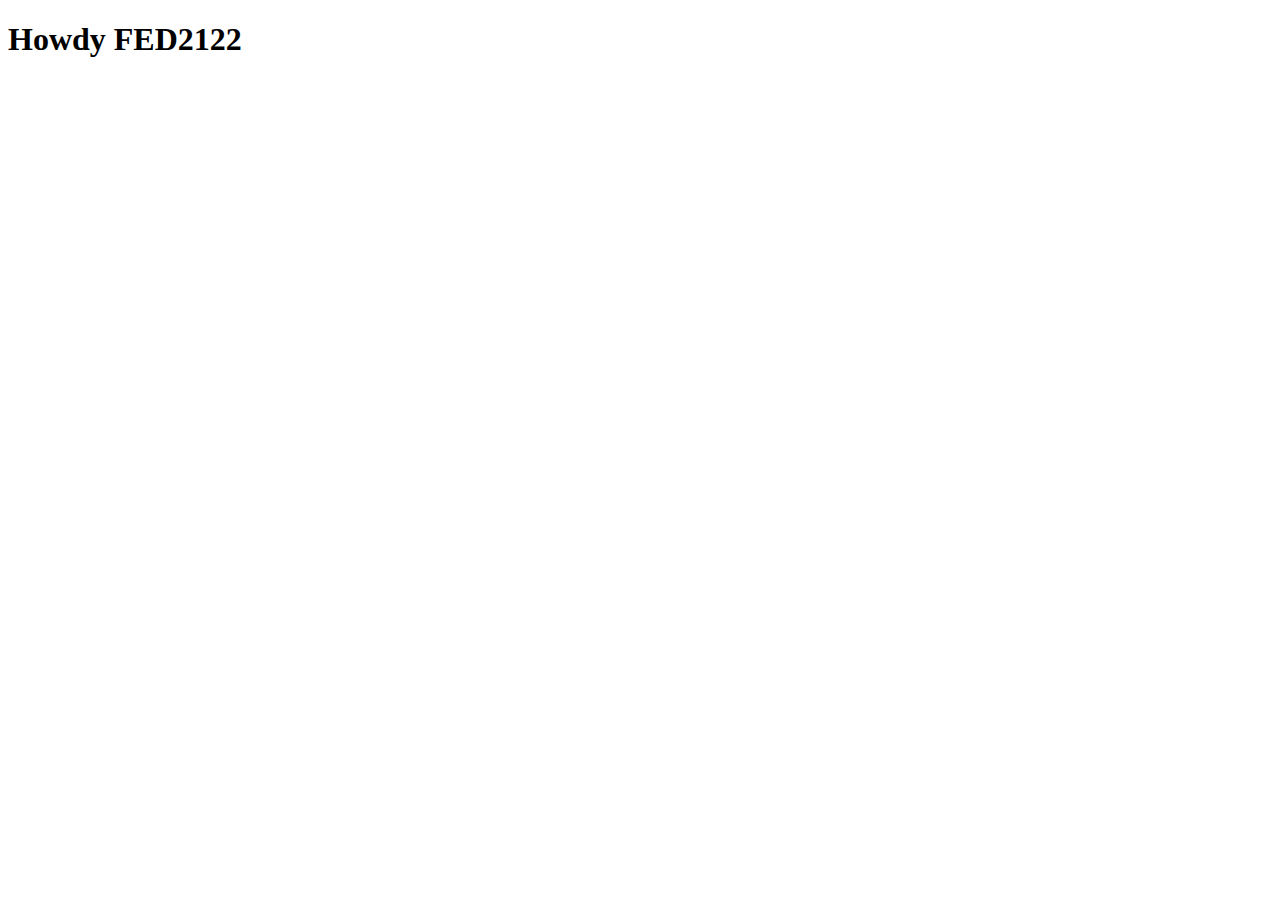
==== index.html @ 7eb24a73 "Add files via upload" ====
<!doctype html>
<html lang="nl">
	
<head>
	<meta charset="UTF-8">
	<meta name="author" content="jouw naam">
	<meta name="viewport" content="width=device-width, initial-scale=1">
	
	<title>Howdy FED2122</title>
	
	<link href="styles/style.css" rel="stylesheet">
	<link rel="icon" type="image/svg+xml" href="images/favicon.svg">
</head>

<body>
	<h1>Howdy FED2122</h1>

	<script src="scripts/script.js"></script>
</body>
	
</html>
---- styles/style.css ----
/* CSS Document */
*, *::after, *::before {
  box-sizing:border-box;  
}
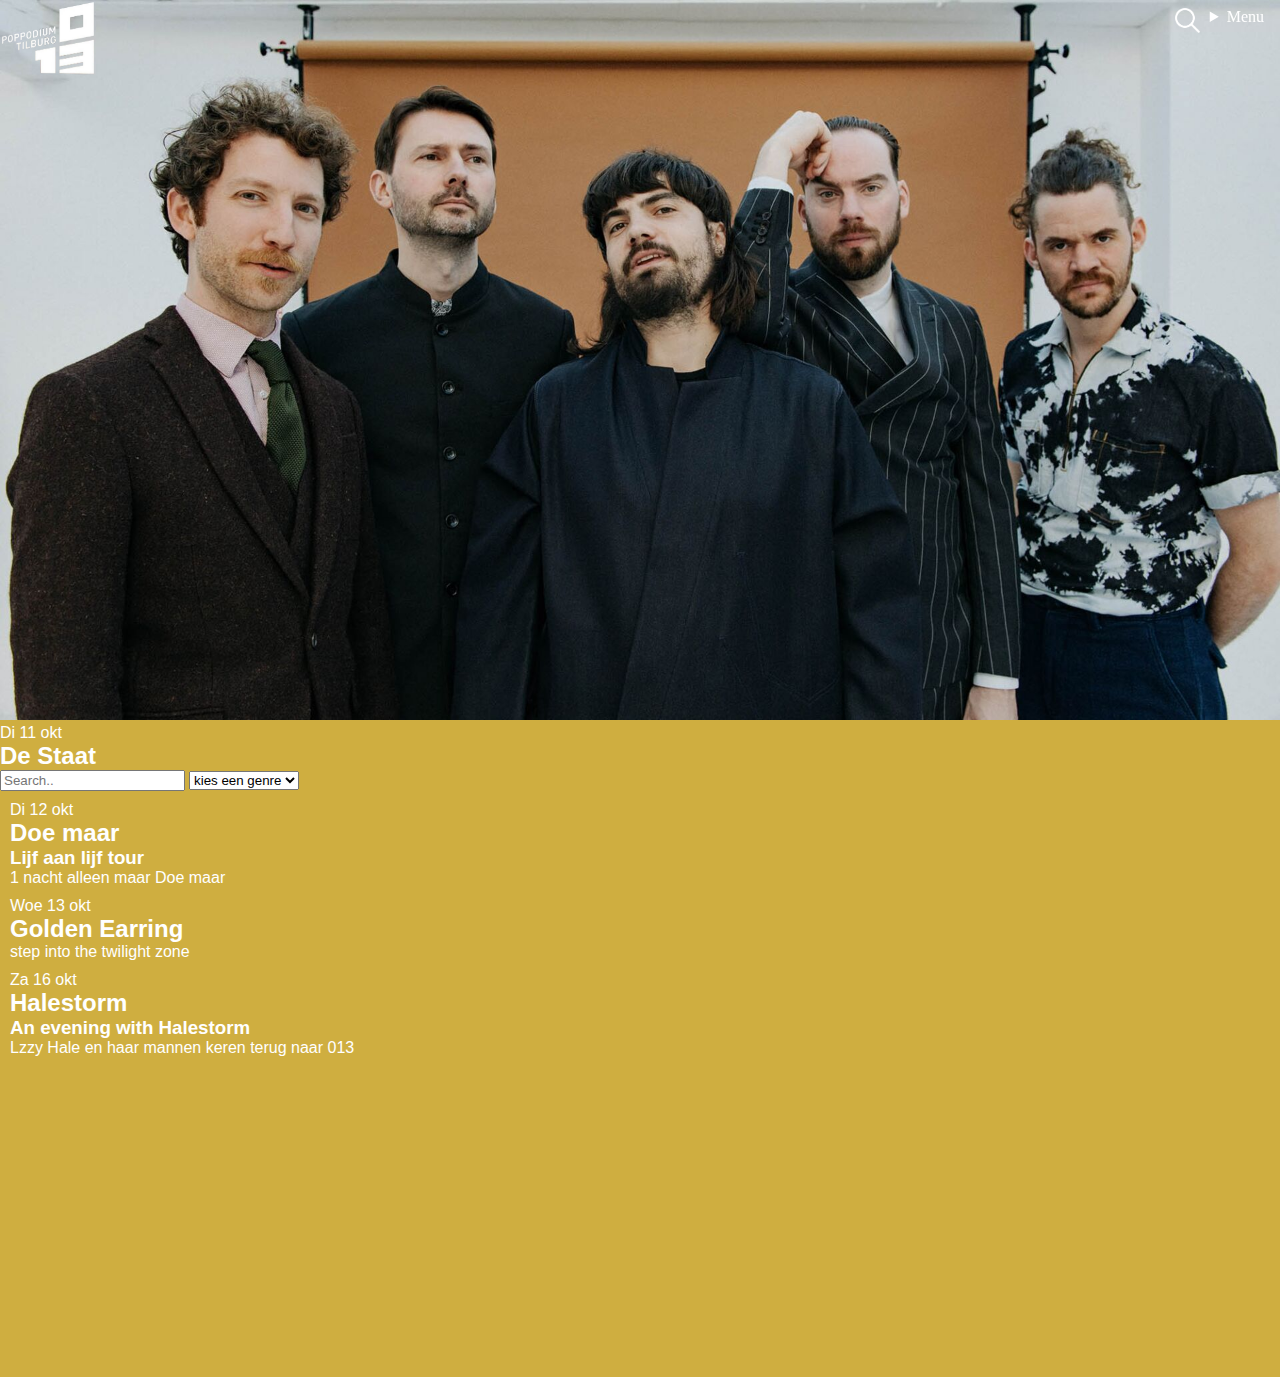
==== commit 8c9255e1: "Add files via upload" ====
--- a/index.html
+++ b/index.html
@@ -6,14 +6,74 @@
 	<meta name="author" content="jouw naam">
 	<meta name="viewport" content="width=device-width, initial-scale=1">
 	
-	<title>Howdy FED2122</title>
+	<title>Programma</title>
 	
 	<link href="styles/style.css" rel="stylesheet">
 	<link rel="icon" type="image/svg+xml" href="images/favicon.svg">
 </head>
 
 <body>
-	<h1>Howdy FED2122</h1>
+	<header>
+		<a href="zoeken">
+			<img src="./images/zoek.png" alt="zoekbalk" >
+			<details>
+				<summary>Menu</summary>	
+			</details>
+		</a>
+		<h1>
+			<a href="index.html">
+				<img src="./images/logo-013.png" alt="logo van het poppodium 013 Tilburg" >
+		 	</a>
+		</h1>
+	</header>
+	<section>
+		<div>
+			<img src="./images/destaat.jpeg" alt="">
+			<time>Di 11 okt</time>
+			<h2>De Staat</h2>
+		</div>
+	</section>
+
+	<form action="">
+		<input type="text" placeholder="Search..">
+
+		<select name="genres">
+			<option value="kies een genre">kies een genre</option>
+			<option value="hiphop">hiphop</option>
+			<option value="jaren 90">jaren 90</option>
+			<option value="pop-rock">pop-rock</option>
+		</select>	
+	</form>
+
+	<section>
+		<article>
+			<a href="detail.html">
+				<time> Di 12 okt</time>
+				<h2>Doe maar</h2>
+				<h3>Lijf aan lijf tour</h3>
+				<p>1 nacht alleen maar Doe maar</p>
+			</a>
+		</article>
+
+		<article>
+			<a href="detail.html">
+				<time> Woe 13 okt</time>
+				<h2>Golden Earring</h2>
+				<p>step into the twilight zone</p>
+			</a>
+		</article>
+
+		<article>
+			<a href="detail.html">
+				<time> Za 16 okt </time>
+				<h2>Halestorm</h2>
+				<h3>An evening with Halestorm</h3>
+				<p>Lzzy Hale en haar mannen keren terug naar 013</p>
+			</a>
+		</article>
+	</section>
+		
+	
 
 	<script src="scripts/script.js"></script>
 </body>
--- a/styles/style.css
+++ b/styles/style.css
@@ -1,5 +1,74 @@
 /* CSS Document */
 *, *::after, *::before {
   box-sizing:border-box;  
+  margin: 0;
 }
 
+:root{
+  --main-color:#cfae40;
+  --color2:#fff;
+}
+
+/* ALGEMEEN */
+
+body{
+  background-color: var(--main-color);
+  z-index: -2;
+  padding-bottom: 20em;
+}
+
+H1, h2, h3, p, time{
+  color: var(--color2);
+  font-family: 'Source Sans Pro', sans-serif;
+}
+
+a{
+  text-decoration: none;
+  color: black;
+}
+
+article{
+  margin-left: 10px;
+  margin-top: 10px;
+}
+
+/* HEADER */
+header{
+  position: fixed;
+  width: 100%;
+  height: 100%;
+  z-index: 1;
+}
+
+details{
+  color: var(--color2) ;
+  position: fixed;
+  right: 1em;
+  top: .5em;
+}
+
+h1 img{
+  width: 3em;
+  margin:0;
+}
+
+header > a img{
+  position: fixed;
+  right: 5em;
+  top: .5em;
+  width: 25px;
+
+}
+
+/* SECTION EEN */
+section:first-of-type{
+  position: relative;
+  
+}
+
+section:first-of-type img {
+  top: 0;
+  width:100%;
+  z-index: -1;
+}
+
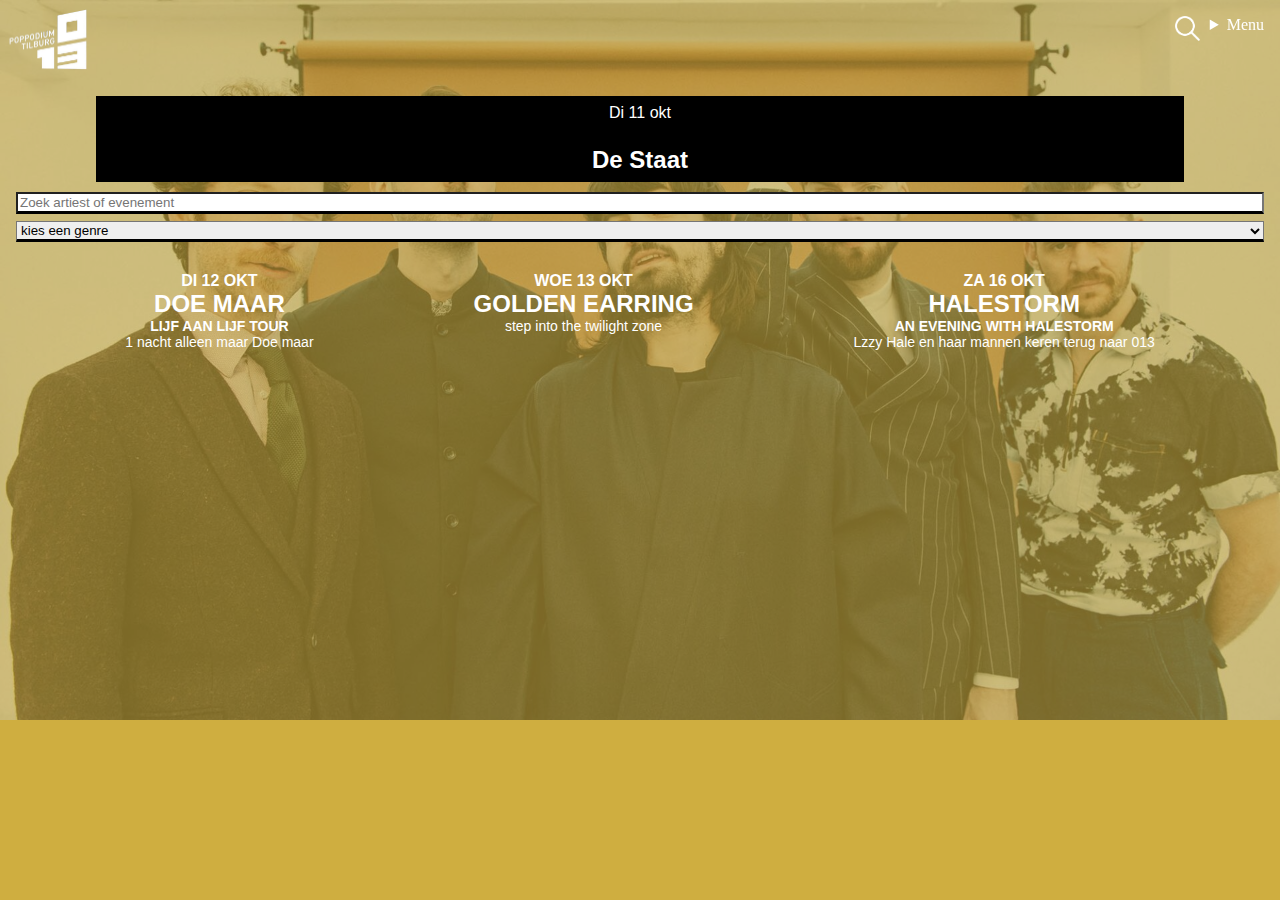
==== commit 0b21d4f5: "Add files via upload" ====
--- a/index.html
+++ b/index.html
@@ -18,6 +18,11 @@
 			<img src="./images/zoek.png" alt="zoekbalk" >
 			<details>
 				<summary>Menu</summary>	
+				<summary>Programma</summary>
+				<summary>Nieuws</summary>
+				<summary>Bezoekers Info</summary>	
+				<summary>Over 013</summary>
+				<summary>contact</summary>
 			</details>
 		</a>
 		<h1>
@@ -28,14 +33,16 @@
 	</header>
 	<section>
 		<div>
-			<img src="./images/destaat.jpeg" alt="">
+			<img src="./images/destaat.jpeg" alt="een foto van de staat">
+		</div>
+		<div>
 			<time>Di 11 okt</time>
 			<h2>De Staat</h2>
 		</div>
 	</section>
 
 	<form action="">
-		<input type="text" placeholder="Search..">
+		<input type="text" placeholder="Zoek artiest of evenement">
 
 		<select name="genres">
 			<option value="kies een genre">kies een genre</option>
--- a/styles/style.css
+++ b/styles/style.css
@@ -7,6 +7,7 @@
 :root{
   --main-color:#cfae40;
   --color2:#fff;
+  --color3:#000;
 }
 
 /* ALGEMEEN */
@@ -27,10 +28,7 @@
   color: black;
 }
 
-article{
-  margin-left: 10px;
-  margin-top: 10px;
-}
+
 
 /* HEADER */
 header{
@@ -44,18 +42,18 @@
   color: var(--color2) ;
   position: fixed;
   right: 1em;
-  top: .5em;
+  top: 1em;
 }
 
 h1 img{
-  width: 3em;
-  margin:0;
+  width: 2.5em;
+  margin:.25em;
 }
 
 header > a img{
   position: fixed;
   right: 5em;
-  top: .5em;
+  top: 1em;
   width: 25px;
 
 }
@@ -69,6 +67,100 @@
 section:first-of-type img {
   top: 0;
   width:100%;
+  padding-bottom: 1em;
+
   z-index: -1;
+
+  background: var(--main-color);
+  opacity: 0.4;
 }
 
+
+section:first-of-type div{
+  position: absolute;
+
+  
+}
+
+section:first-of-type div:nth-of-type(2){
+  position: absolute;
+  top: 5em;
+  left: 6em;
+  right: 6em;
+  display: inline-block;
+  
+  padding: .5em;
+  margin-top: 1em;
+  text-align: center;
+  
+  background-color: var(--color3);
+}
+
+section:first-of-type div:nth-of-type(2) h2{
+  margin-top: 1em;
+}
+
+
+
+/* FROM*/
+
+form{
+  position: absolute;
+  top: 12em;
+  left: 1em;
+  right: 1em;
+  
+  display: flex;
+  flex-direction: column;
+}
+
+form input, select {
+  border-bottom: 3px solid var(--color3) ;
+
+}
+
+form input:first-of-type{
+  margin-bottom: .5em;
+}
+
+/*SECTION TWEE*/
+section:nth-of-type(2){
+  position: relative;
+  top: 17em;
+
+  display: flex;
+  justify-content: center;
+  flex-wrap: wrap;
+  
+}
+
+section:nth-of-type(2) article{
+  display: flex;
+  margin: 0 5em 1.5em 5em;
+
+
+  text-align: center;
+}
+
+
+section:nth-of-type(2) time{
+  text-transform: uppercase;
+  font-weight: 900;
+  font-size: 16px;
+}
+section:nth-of-type(2) h2, h3{
+  text-transform: uppercase;
+}
+
+section:nth-of-type(2) h2{
+  font-size: 24px;
+}
+
+section:nth-of-type(2) h3{
+  font-size: 14px;
+}
+
+section:nth-of-type(2) p{
+  font-size: 14px;
+}
+
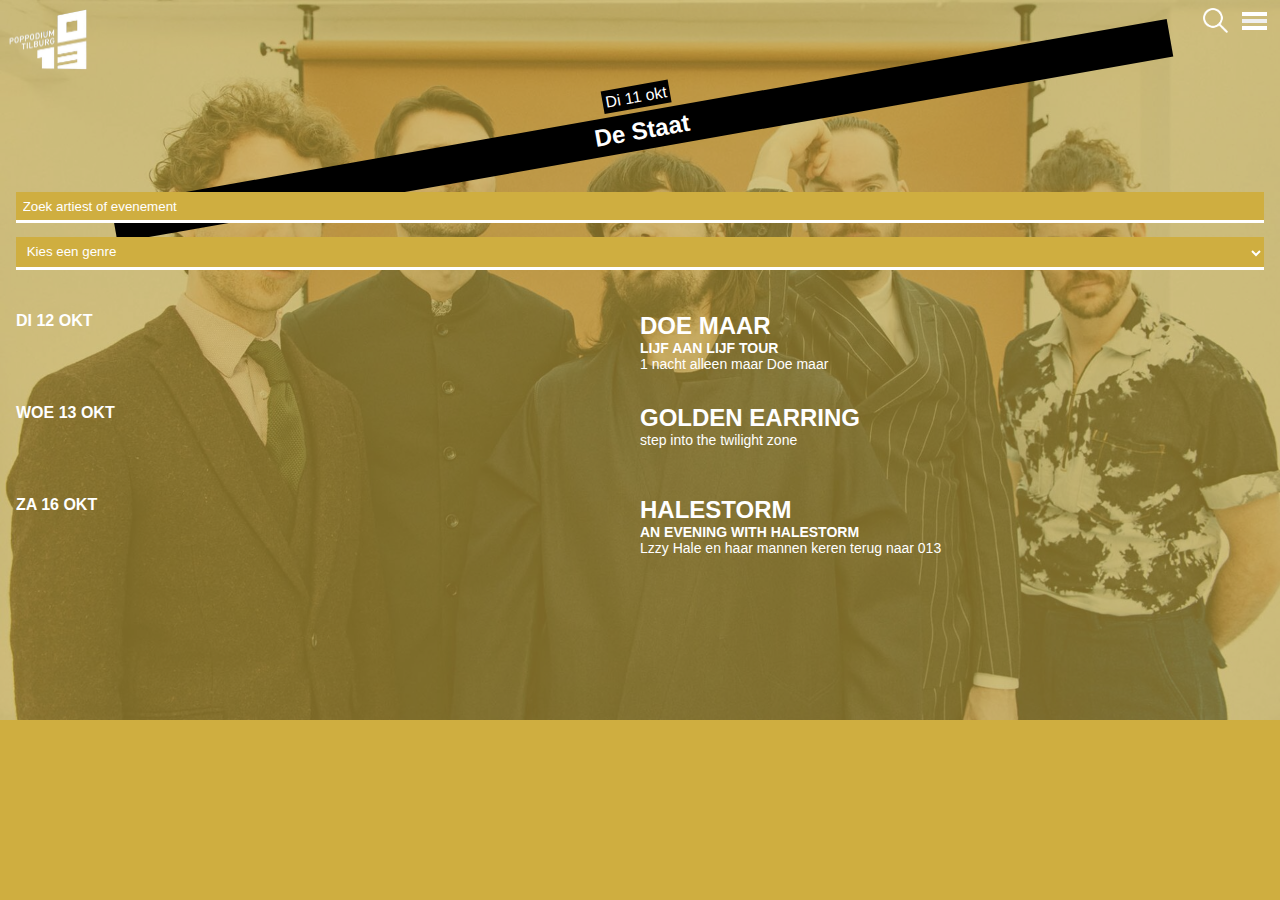
==== commit dd0135ae: "Add files via upload" ====
--- a/index.html
+++ b/index.html
@@ -1,35 +1,41 @@
 <!doctype html>
 <html lang="nl">
-	
+
 <head>
 	<meta charset="UTF-8">
 	<meta name="author" content="jouw naam">
 	<meta name="viewport" content="width=device-width, initial-scale=1">
-	
+
 	<title>Programma</title>
-	
+
 	<link href="styles/style.css" rel="stylesheet">
 	<link rel="icon" type="image/svg+xml" href="images/favicon.svg">
 </head>
 
 <body>
 	<header>
-		<a href="zoeken">
-			<img src="./images/zoek.png" alt="zoekbalk" >
-			<details>
-				<summary>Menu</summary>	
-				<summary>Programma</summary>
-				<summary>Nieuws</summary>
-				<summary>Bezoekers Info</summary>	
-				<summary>Over 013</summary>
-				<summary>contact</summary>
-			</details>
-		</a>
 		<h1>
 			<a href="index.html">
-				<img src="./images/logo-013.png" alt="logo van het poppodium 013 Tilburg" >
-		 	</a>
+				<img src="./images/logo-013.png" alt="logo van het poppodium 013 Tilburg">
+			</a>
 		</h1>
+		<a href="zoeken">
+			<img src="./images/zoek.png" alt="zoekbalk">
+		</a>
+		<nav>
+			<button></button>
+			<ul class="open">
+				<li>Programma</li>
+				<li>Nieuws</li>
+				<li>Bezoekersinfo</li>
+				<li>over 013</li>
+				<li>facatures</li>
+				<li>nieuwsbrief</li>
+				<li>contact</li>
+			</ul>
+		</nav>
+
+
 	</header>
 	<section>
 		<div>
@@ -45,44 +51,50 @@
 		<input type="text" placeholder="Zoek artiest of evenement">
 
 		<select name="genres">
-			<option value="kies een genre">kies een genre</option>
+			<option value="kies een genre">Kies een genre</option>
 			<option value="hiphop">hiphop</option>
 			<option value="jaren 90">jaren 90</option>
 			<option value="pop-rock">pop-rock</option>
-		</select>	
+		</select>
 	</form>
 
 	<section>
 		<article>
 			<a href="detail.html">
 				<time> Di 12 okt</time>
-				<h2>Doe maar</h2>
-				<h3>Lijf aan lijf tour</h3>
-				<p>1 nacht alleen maar Doe maar</p>
+				<div>
+					<h2>Doe maar</h2>
+					<h3>Lijf aan lijf tour</h3>
+					<p>1 nacht alleen maar Doe maar</p>
+				</div>
 			</a>
 		</article>
 
 		<article>
 			<a href="detail.html">
 				<time> Woe 13 okt</time>
-				<h2>Golden Earring</h2>
-				<p>step into the twilight zone</p>
+				<div>
+					<h2>Golden Earring</h2>
+					<p>step into the twilight zone</p>
+				</div>
 			</a>
 		</article>
 
 		<article>
 			<a href="detail.html">
 				<time> Za 16 okt </time>
-				<h2>Halestorm</h2>
-				<h3>An evening with Halestorm</h3>
-				<p>Lzzy Hale en haar mannen keren terug naar 013</p>
+				<div>
+					<h2>Halestorm</h2>
+					<h3>An evening with Halestorm</h3>
+					<p>Lzzy Hale en haar mannen keren terug naar 013</p>
+				</div>
 			</a>
 		</article>
 	</section>
-		
-	
+
+
 
 	<script src="scripts/script.js"></script>
 </body>
-	
-</html>
+
+</html>--- a/styles/style.css
+++ b/styles/style.css
@@ -8,6 +8,7 @@
   --main-color:#cfae40;
   --color2:#fff;
   --color3:#000;
+  
 }
 
 /* ALGEMEEN */
@@ -18,7 +19,7 @@
   padding-bottom: 20em;
 }
 
-H1, h2, h3, p, time{
+H1, h2, h3, p, time, nav{
   color: var(--color2);
   font-family: 'Source Sans Pro', sans-serif;
 }
@@ -34,15 +35,72 @@
 header{
   position: fixed;
   width: 100%;
-  height: 100%;
   z-index: 1;
-}
-
-details{
-  color: var(--color2) ;
-  position: fixed;
-  right: 1em;
-  top: 1em;
+
+  display: flex;
+  justify-content: space-between;
+
+}
+
+header h1{
+  margin-right: auto;
+}
+
+.open{
+  transform: translateX(-145vw);
+}
+
+ul{
+  position: absolute;
+  top:0;
+
+  color: var(--color3);
+  background-color: var(--color2);
+
+  list-style: none;
+
+  padding: 1em;
+
+  transform: translateX(-14vh)  translateY(7vh);
+}
+
+nav button, nav button::before, nav button::after{
+  width: 25px;
+  height: 4px;
+  border: none;
+  position: relative;
+}
+
+nav button::before{
+  content: '';
+
+  background-color: var(--color2);
+
+  position: absolute;
+  top: -7px;
+  right: 0;
+}
+
+nav button::after{
+  content: '';
+
+  background-color: var(--color2);
+
+  position: absolute;
+  top: 7px;
+  right: 0;
+  
+}
+
+a, nav{
+  right: 2em;
+  padding-top: .5em;
+  
+}
+
+nav button{
+  margin-right: 1em;
+  margin-left: 1em;
 }
 
 h1 img{
@@ -51,9 +109,6 @@
 }
 
 header > a img{
-  position: fixed;
-  right: 5em;
-  top: 1em;
   width: 25px;
 
 }
@@ -90,14 +145,22 @@
   display: inline-block;
   
   padding: .5em;
-  margin-top: 1em;
   text-align: center;
-  
+
+}
+
+section:first-of-type div:nth-of-type(2) >*{
   background-color: var(--color3);
+  padding: .2em;
+  
+}
+
+section:first-of-type div:nth-of-type(2){
+  transform: rotate(-10deg);
 }
 
 section:first-of-type div:nth-of-type(2) h2{
-  margin-top: 1em;
+  margin-top: .25em;
 }
 
 
@@ -110,36 +173,48 @@
   left: 1em;
   right: 1em;
   
+  margin-bottom: 1em;
+  
   display: flex;
   flex-direction: column;
+
+  
 }
 
 form input, select {
-  border-bottom: 3px solid var(--color3) ;
-
+  background-color: var(--main-color);
+  border: none;
+  padding: .5em;
+
+  border-bottom: solid  3px var(--color2);
+  color: var(--color2);
 }
 
 form input:first-of-type{
-  margin-bottom: .5em;
+  margin-bottom: 1em;
+  
+}
+
+form select{
+  margin-bottom: 1em;
+}
+
+input::placeholder{
+  color: var(--color2);
 }
 
 /*SECTION TWEE*/
 section:nth-of-type(2){
   position: relative;
-  top: 17em;
-
-  display: flex;
-  justify-content: center;
-  flex-wrap: wrap;
-  
+  top: 19em;
+
+  display: grid;
+  grid-template-rows: repeat(3, 1fr);
 }
 
 section:nth-of-type(2) article{
-  display: flex;
-  margin: 0 5em 1.5em 5em;
-
-
-  text-align: center;
+  margin: 0 0 1.5em 1em;
+  text-align: left;
 }
 
 
@@ -147,11 +222,25 @@
   text-transform: uppercase;
   font-weight: 900;
   font-size: 16px;
-}
+
+  grid-row-start: -1;
+
+}
+
+
+
 section:nth-of-type(2) h2, h3{
   text-transform: uppercase;
 }
 
+section:nth-of-type(2) a{
+  display: grid;
+  grid-template-columns: 1fr 1fr;
+  grid-column-start: 1;
+  margin-right: 1em;
+  
+}
+
 section:nth-of-type(2) h2{
   font-size: 24px;
 }
@@ -164,3 +253,4 @@
   font-size: 14px;
 }
 
+
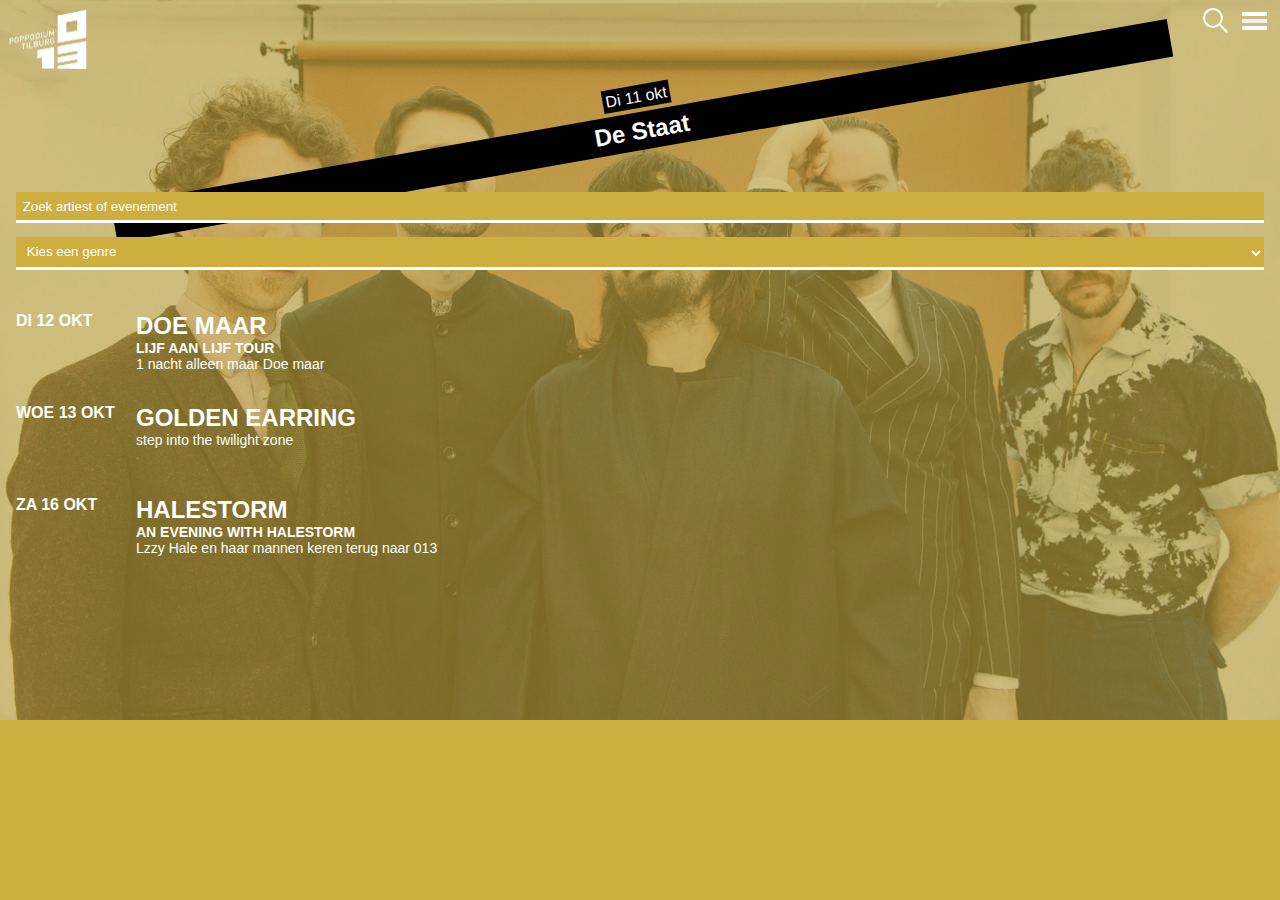
==== commit fee857b8: "Add files via upload" ====
--- a/index.html
+++ b/index.html
@@ -24,7 +24,7 @@
 		</a>
 		<nav>
 			<button></button>
-			<ul class="open">
+			<ul >
 				<li>Programma</li>
 				<li>Nieuws</li>
 				<li>Bezoekersinfo</li>
--- a/styles/style.css
+++ b/styles/style.css
@@ -47,21 +47,47 @@
 }
 
 .open{
-  transform: translateX(-145vw);
+  transform: translateX(-197vw);
+}
+
+.open button:before {
+  transform: rotate(45deg);
+  top: 0;
+}
+
+.open button:after {
+  transform: rotate(-45deg);
+  top: 0;
 }
 
 ul{
   position: absolute;
-  top:0;
-
+  top:7vh;
+  right: -400px;
   color: var(--color3);
+  text-align: left;
   background-color: var(--color2);
 
   list-style: none;
 
-  padding: 1em;
-
-  transform: translateX(-14vh)  translateY(7vh);
+  padding: 3em 3em 14em 3em;
+  
+  line-height: 2em;
+
+  
+
+  transition: 250ms;
+  
+}
+
+nav.open ul{
+  right: 0;
+  
+}
+
+ul li:first-of-type, li:nth-of-type(2), li:nth-of-type(3){
+  font-size: 20px;
+  padding-bottom: 1em;
 }
 
 nav button, nav button::before, nav button::after{
@@ -92,6 +118,8 @@
   
 }
 
+
+
 a, nav{
   right: 2em;
   padding-top: .5em;
@@ -190,6 +218,7 @@
   color: var(--color2);
 }
 
+
 form input:first-of-type{
   margin-bottom: 1em;
   
@@ -218,27 +247,30 @@
 }
 
 
+
+section:nth-of-type(2) a{
+  display: grid;
+  grid-template-columns: 120px 1fr;
+  grid-column-start: 1;
+  margin-right: 1em;
+  
+}
+
 section:nth-of-type(2) time{
   text-transform: uppercase;
   font-weight: 900;
   font-size: 16px;
 
-  grid-row-start: -1;
-
-}
-
-
+  
+}
 
 section:nth-of-type(2) h2, h3{
   text-transform: uppercase;
-}
-
-section:nth-of-type(2) a{
-  display: grid;
-  grid-template-columns: 1fr 1fr;
-  grid-column-start: 1;
-  margin-right: 1em;
-  
+
+}
+
+section:nth-of-type(2) h2:hover{
+  font-size: 30px;
 }
 
 section:nth-of-type(2) h2{
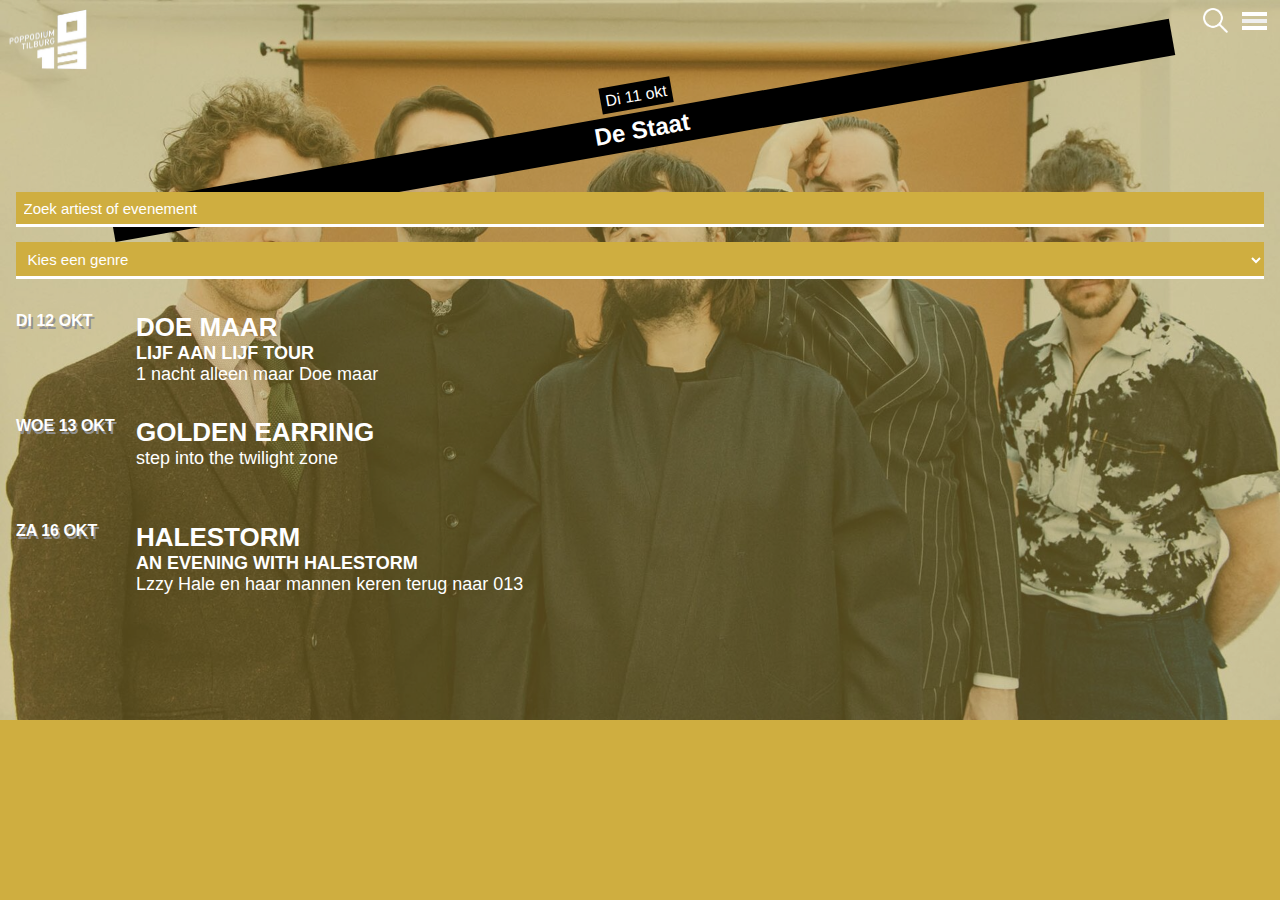
==== commit 416b3495: "Add files via upload" ====
--- a/index.html
+++ b/index.html
@@ -19,19 +19,19 @@
 				<img src="./images/logo-013.png" alt="logo van het poppodium 013 Tilburg">
 			</a>
 		</h1>
-		<a href="zoeken">
+		<a href="index.html">
 			<img src="./images/zoek.png" alt="zoekbalk">
 		</a>
 		<nav>
 			<button></button>
 			<ul >
-				<li>Programma</li>
-				<li>Nieuws</li>
-				<li>Bezoekersinfo</li>
-				<li>over 013</li>
-				<li>facatures</li>
-				<li>nieuwsbrief</li>
-				<li>contact</li>
+				<li> <a href="index.html"> Programma</a></li>
+				<li> <a href="index.html"> Nieuws</a></li>
+				<li> <a href="index.html"> Bezoekersinfo</a></li>
+				<li> <a href="index.html"> over 013</a></li>
+				<li> <a href="index.html"> facatures</a></li>
+				<li> <a href="index.html"> nieuwsbrief</a></li>
+				<li> <a href="index.html"> contact</a></li>
 			</ul>
 		</nav>
 
--- a/styles/style.css
+++ b/styles/style.css
@@ -8,6 +8,9 @@
   --main-color:#cfae40;
   --color2:#fff;
   --color3:#000;
+  --color4:#2d65ae;
+  --color5:#919191;
+  --color6:#1D1E4E;
   
 }
 
@@ -21,7 +24,7 @@
 
 H1, h2, h3, p, time, nav{
   color: var(--color2);
-  font-family: 'Source Sans Pro', sans-serif;
+  font-family: 'Source Sans Pro', Arial, Helvetica, sans-serif;
 }
 
 a{
@@ -29,9 +32,24 @@
   color: black;
 }
 
-
-
-/* HEADER */
+*:focus{
+  color: var(--color6) !important;
+  border: double var(--color6) 6px;
+  outline: 0;
+
+  transition: 250ms;
+}
+*:focus * {
+  color: inherit !important;
+
+  transition: 250ms;
+}
+
+
+/* HEADER */ 
+
+/* Alles op goede afstand en blijft plakken 
+aan de boven kant bij scrollen */
 header{
   position: fixed;
   width: 100%;
@@ -42,23 +60,40 @@
 
 }
 
+#detail header{
+  position: fixed;
+  width: 100%;
+  
+  z-index:2 ;
+}
+
+ /* logo afstand van zoek img*/
 header h1{
   margin-right: auto;
 }
 
-.open{
-  transform: translateX(-197vw);
-}
-
-.open button:before {
-  transform: rotate(45deg);
-  top: 0;
-}
-
-.open button:after {
-  transform: rotate(-45deg);
-  top: 0;
-}
+ /* menu button */
+a, nav{
+  padding-top: .5em;
+}
+
+ /* afstand van button en scherm en zoek img*/
+nav button{
+  margin-right: 1em;
+  margin-left: 1em;
+}
+
+/* zoek img */
+h1 img{
+  width: 2.5em;
+  margin:.25em;
+}
+
+/* logo img */
+header > a img{
+  width: 25px;
+}
+ 
 
 ul{
   position: absolute;
@@ -74,31 +109,59 @@
   
   line-height: 2em;
 
-  
-
-  transition: 250ms;
-  
-}
-
+  transition: 250ms;
+}
+
+/* als ul .open krijgt komt menu in beeld */
 nav.open ul{
   right: 0;
-  
 }
 
 ul li:first-of-type, li:nth-of-type(2), li:nth-of-type(3){
   font-size: 20px;
-  padding-bottom: 1em;
-}
-
+  text-transform: uppercase;
+  font-weight: 900;
+}
+
+ul li:nth-of-type(3){
+  margin-bottom: 1em;
+}
+
+nav li{
+  font-size: 18px;
+
+  padding-bottom: .5em;
+  margin-bottom: .5em;
+
+  
+}
+
+nav li a:hover{
+  color: var(--color2);
+  text-shadow: 2px 3px 0px var(--color4) ;
+
+  transition: 250ms;
+}
+
+/* styling hamburger menu button  */
 nav button, nav button::before, nav button::after{
   width: 25px;
   height: 4px;
   border: none;
   position: relative;
-}
-
+
+  transition: 250ms;
+}
+
+nav button:active{ 
+  background-color: var(--color2);
+  border: none;
+}
+
+
+/* streepje boven de button */
 nav button::before{
-  content: '';
+  content: '';  /* ?? */
 
   background-color: var(--color2);
 
@@ -107,6 +170,7 @@
   right: 0;
 }
 
+/* streepje onder de button */
 nav button::after{
   content: '';
 
@@ -118,51 +182,44 @@
   
 }
 
-
-
-a, nav{
-  right: 2em;
-  padding-top: .5em;
-  
-}
-
-nav button{
-  margin-right: 1em;
-  margin-left: 1em;
-}
-
-h1 img{
-  width: 2.5em;
-  margin:.25em;
-}
-
-header > a img{
-  width: 25px;
-
-}
-
-/* SECTION EEN */
-section:first-of-type{
-  position: relative;
-  
-}
-
+/* streepje boven button wordt kruisje bij .open */
+nav.open button:before {
+  transform: rotate(45deg);
+  top: 0;
+}
+
+ /* streepje onder de button wordt kruisje bij .open */
+nav.open button:after {
+  transform: rotate(-45deg);
+  top: 0;
+}
+
+/* middelste streepje verdwijnt bij kruisje */
+nav.open button{
+  background: transparent;
+}
+
+
+
+
+/*******INDEX PAGE*******/
+
+/*SECTION EEN*/
+
+/* het plaatje van de staat en de gele gloed eroverheen */
 section:first-of-type img {
-  top: 0;
   width:100%;
-  padding-bottom: 1em;
 
   z-index: -1;
 
   background: var(--main-color);
-  opacity: 0.4;
-}
-
-
+  opacity: 0.6;
+}
+
+/* zodat alles ten opzichte van de dichtsbijzijnde parent staat*/
 section:first-of-type div{
   position: absolute;
 
-  
 }
 
 section:first-of-type div:nth-of-type(2){
@@ -172,10 +229,13 @@
   right: 6em;
   display: inline-block;
   
-  padding: .5em;
+  padding: .4em;
   text-align: center;
 
-}
+  transform: rotate(-10deg);
+
+}
+
 
 section:first-of-type div:nth-of-type(2) >*{
   background-color: var(--color3);
@@ -183,17 +243,18 @@
   
 }
 
-section:first-of-type div:nth-of-type(2){
-  transform: rotate(-10deg);
-}
-
+section:first-of-type div:nth-of-type(2) time{
+  padding: .3em;
+}
+
+/* ruimte h2 en time */
 section:first-of-type div:nth-of-type(2) h2{
-  margin-top: .25em;
-}
-
-
-
-/* FROM*/
+  margin-top: .3em;
+}
+
+
+
+/* FROM */
 
 form{
   position: absolute;
@@ -215,24 +276,19 @@
   padding: .5em;
 
   border-bottom: solid  3px var(--color2);
+  margin-bottom: 1em;
   color: var(--color2);
-}
-
-
-form input:first-of-type{
-  margin-bottom: 1em;
-  
-}
-
-form select{
-  margin-bottom: 1em;
-}
-
-input::placeholder{
+  
+  font-size: 15px;
+}
+
+
+form input::placeholder{
   color: var(--color2);
 }
 
 /*SECTION TWEE*/
+
 section:nth-of-type(2){
   position: relative;
   top: 19em;
@@ -243,24 +299,22 @@
 
 section:nth-of-type(2) article{
   margin: 0 0 1.5em 1em;
-  text-align: left;
-}
-
-
+}
 
 section:nth-of-type(2) a{
   display: grid;
   grid-template-columns: 120px 1fr;
-  grid-column-start: 1;
-  margin-right: 1em;
-  
-}
+
+  margin-right: .8em;
+}
+
 
 section:nth-of-type(2) time{
   text-transform: uppercase;
   font-weight: 900;
   font-size: 16px;
 
+  text-shadow: 2px 3px 0px var(--color5);
   
 }
 
@@ -269,20 +323,218 @@
 
 }
 
-section:nth-of-type(2) h2:hover{
+/*Een hover voor als het scherm geen mobiel scherm is*/
+section:nth-of-type(2) h2:hover, h3:hover{
   font-size: 30px;
 }
 
+section:nth-of-type(2) h2:active, h3:active{
+  font-size: 30px;
+}
+
+
 section:nth-of-type(2) h2{
-  font-size: 24px;
+  font-size: 26px;
 }
 
 section:nth-of-type(2) h3{
-  font-size: 14px;
+  font-size: 18px;
 }
 
 section:nth-of-type(2) p{
-  font-size: 14px;
-}
-
-
+  font-size: 18px;
+}
+
+
+/*******DETAIL PAGE*******/
+
+/*BODY*/
+#detail{
+  display: flex;
+  flex-direction: column;
+
+  padding-bottom: 20em;
+
+  background-color: var(--color2);
+
+  z-index: -4;
+
+}
+
+#detail H1, #detail h2, #detail h3, #detail p, #detail time, #detail nav, #detail span, #detail a{
+  color: var(--color3);
+  font-family: 'Source Sans Pro',Arial, Helvetica, sans-serif;
+}
+
+
+
+
+
+/*SECTION EEN*/
+#detail section {
+  display: flex;
+ 
+  position: relative;
+  top: 5em;
+
+  line-height: 2em;
+  text-align: center;
+}
+
+#detail section:first-of-type div:first-of-type{
+  background-color: var(--color4);
+
+  position: absolute;
+  top: -111px;
+  width: 100%;
+  height: 13em;
+
+  transform: skewy(-10deg);
+  z-index: -1;
+}
+
+
+ #detail span, #detail time{
+  background-color: var(--color3);
+  color: var(--color2);
+
+  position: absolute;
+  left: .5em;
+  top: 1em;
+
+  padding-right: 2em;
+  padding-left: 2em;
+  
+
+  transform: skewY(-10deg);
+
+}
+
+#detail span{
+margin-top: 2em;
+
+padding-right: 3em;
+
+text-transform: uppercase;
+}
+
+
+#detail section:first-of-type img{
+ 
+  width: 90%;
+
+  background-color: var(--color2);
+  opacity: 1;
+
+  margin: 1em;
+  margin-top: 3em;
+}
+
+/*SECTION TWEE*/
+
+#detail section:nth-of-type(2){
+  display: flex;
+  align-self: center;
+
+  padding: .5em;
+  margin: .5em;
+  margin-bottom: 2em;
+
+  border: solid var(--color4) 5px;
+
+
+  transition: 250ms;
+
+}
+
+#detail section:nth-of-type(2) a{
+  font-size: 20px;
+
+  color: var(--color4);
+
+  padding: 0;
+  margin: 0;
+}
+
+#detail section:nth-of-type(2) a::after{
+  content: '';
+
+  position: absolute;
+  bottom: -30px;
+  left: 5%;
+  width: 90%;
+  height: 10px;
+
+  background-color: var(--color5);
+  border-radius: 50%;
+  filter: blur(5px);
+
+}
+
+#detail section:nth-of-type(2) a:hover{
+  color: var(--color2);
+  
+}
+
+
+#detail section:nth-of-type(2):hover{
+  padding: .8em ;
+
+  border-color: var(--main-color);
+  border-radius: 20px;
+
+  color: var(--main-color);
+  background-color: var(--main-color) ;
+
+  transition: 250ms;
+}
+
+#detail section:nth-of-type(2):active{
+  border-color: var(--color4);
+  border-radius: 20px;
+
+  background-color: var(--color4);
+
+  transition: 250ms;
+}
+
+/*ARTICLE EEN*/
+
+#detail article{
+  position: relative;
+  top: 6em;
+  left: 1em;
+  
+  margin-right: 1.5em;
+
+  display: flex;
+  flex-direction: column;
+   
+}
+
+#detail article h2{
+  padding-bottom: .2em;
+  
+  text-transform: uppercase;
+  font-size:28px;
+
+}
+
+#detail article h3{
+  text-transform: inherit;
+
+  margin-bottom: .2em;
+
+  font-size: 21px;
+}
+
+#detail article h3:hover{
+  font-size: 21px;
+
+}
+
+#detail article p{
+  font-size: 17px;
+  line-height: 1.4em;
+
+}